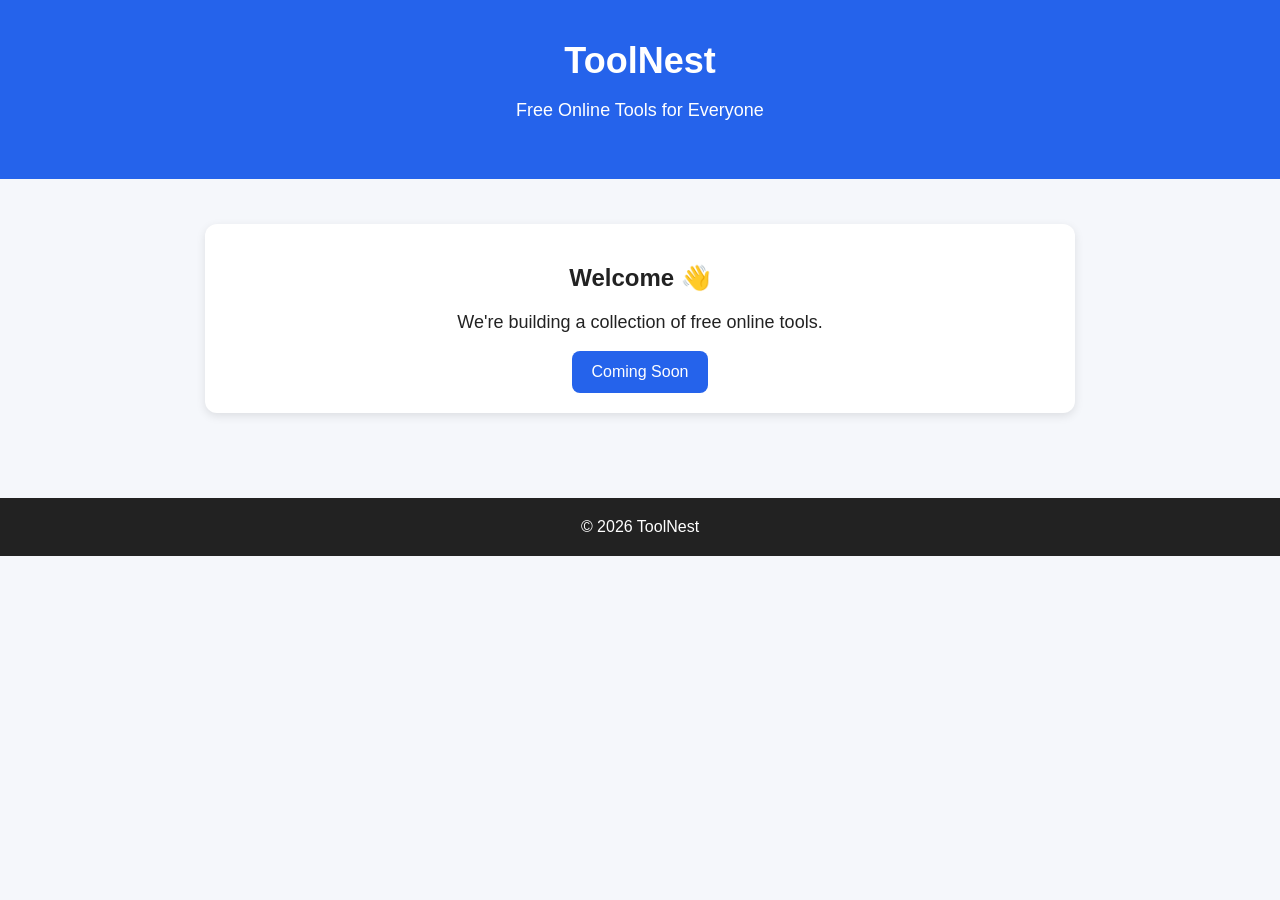
==== index.html @ 4dea8251 "Create index.html" ====
<!DOCTYPE html>
<html lang="en">
<head>
<meta charset="UTF-8">
<meta name="viewport" content="width=device-width, initial-scale=1.0">
<title>ToolNest - Free Online Tools</title>

<style>
body{
font-family:Arial,sans-serif;
margin:0;
background:#f5f7fb;
color:#222;
text-align:center;
}

header{
background:#2563eb;
color:white;
padding:40px 20px;
}

h1{
margin:0;
font-size:36px;
}

p{
font-size:18px;
}

.container{
max-width:900px;
margin:auto;
padding:30px;
}

.card{
background:white;
padding:20px;
margin:15px;
border-radius:12px;
box-shadow:0 3px 10px rgba(0,0,0,.1);
}

button{
background:#2563eb;
color:white;
border:none;
padding:12px 20px;
border-radius:8px;
font-size:16px;
cursor:pointer;
}

footer{
margin-top:40px;
padding:20px;
background:#222;
color:white;
}
</style>

</head>

<body>

<header>
<h1>ToolNest</h1>
<p>Free Online Tools for Everyone</p>
</header>

<div class="container">

<div class="card">
<h2>Welcome 👋</h2>
<p>We're building a collection of free online tools.</p>
<button>Coming Soon</button>
</div>

</div>

<footer>
© 2026 ToolNest
</footer>

</body>
</html>
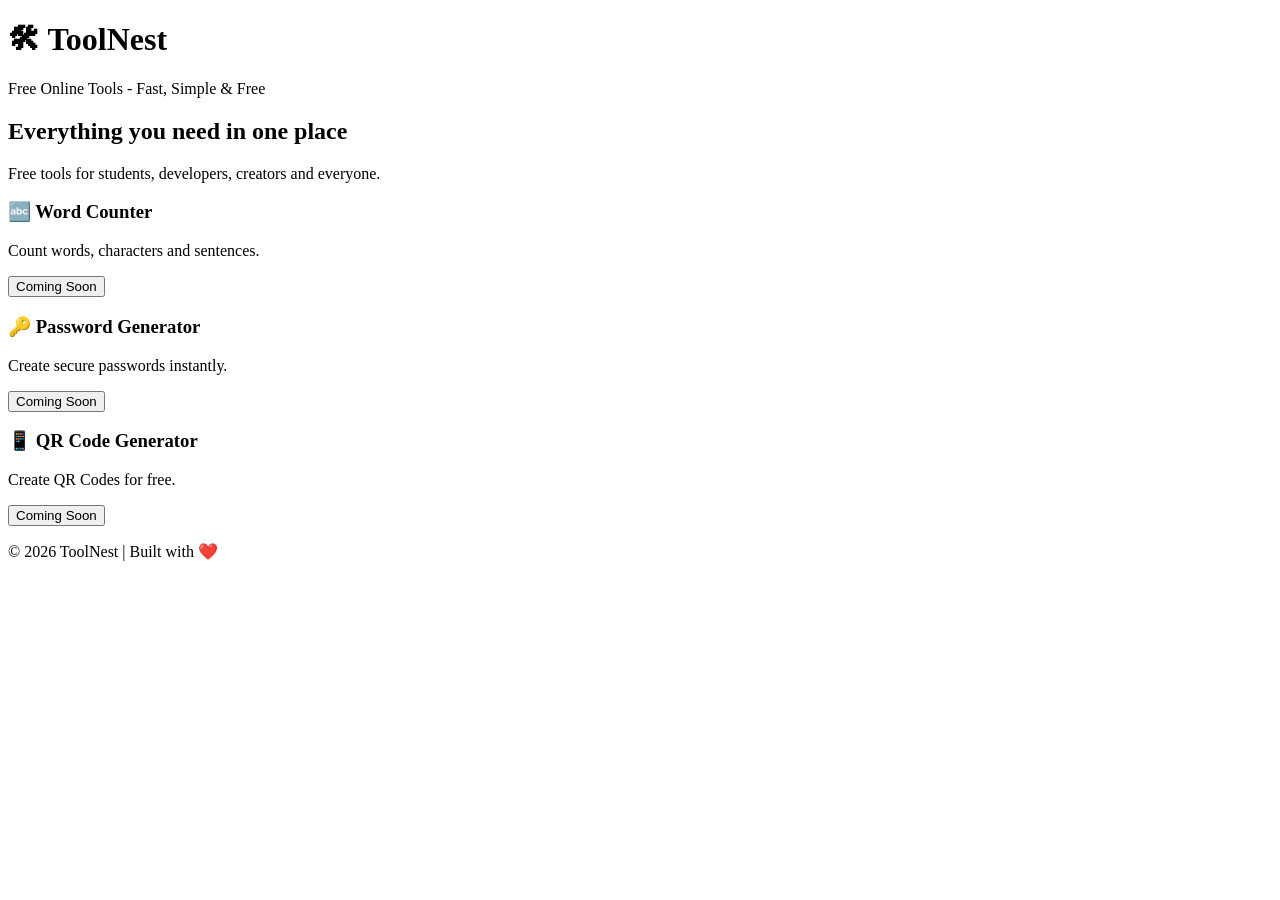
==== commit 0a8d20de: "Update index.html" ====
--- a/index.html
+++ b/index.html
@@ -1,87 +1,49 @@
 <!DOCTYPE html>
 <html lang="en">
 <head>
-<meta charset="UTF-8">
-<meta name="viewport" content="width=device-width, initial-scale=1.0">
-<title>ToolNest - Free Online Tools</title>
+  <meta charset="UTF-8">
+  <meta name="viewport" content="width=device-width, initial-scale=1.0">
+  <title>ToolNest - Free Online Tools</title>
 
-<style>
-body{
-font-family:Arial,sans-serif;
-margin:0;
-background:#f5f7fb;
-color:#222;
-text-align:center;
-}
-
-header{
-background:#2563eb;
-color:white;
-padding:40px 20px;
-}
-
-h1{
-margin:0;
-font-size:36px;
-}
-
-p{
-font-size:18px;
-}
-
-.container{
-max-width:900px;
-margin:auto;
-padding:30px;
-}
-
-.card{
-background:white;
-padding:20px;
-margin:15px;
-border-radius:12px;
-box-shadow:0 3px 10px rgba(0,0,0,.1);
-}
-
-button{
-background:#2563eb;
-color:white;
-border:none;
-padding:12px 20px;
-border-radius:8px;
-font-size:16px;
-cursor:pointer;
-}
-
-footer{
-margin-top:40px;
-padding:20px;
-background:#222;
-color:white;
-}
-</style>
-
+  <link rel="stylesheet" href="style.css">
 </head>
 
 <body>
 
 <header>
-<h1>ToolNest</h1>
-<p>Free Online Tools for Everyone</p>
+  <h1>🛠 ToolNest</h1>
+  <p>Free Online Tools - Fast, Simple & Free</p>
 </header>
 
-<div class="container">
+<section class="hero">
+  <h2>Everything you need in one place</h2>
+  <p>Free tools for students, developers, creators and everyone.</p>
+</section>
 
-<div class="card">
-<h2>Welcome 👋</h2>
-<p>We're building a collection of free online tools.</p>
-<button>Coming Soon</button>
-</div>
+<section class="tools">
 
-</div>
+  <div class="card">
+      <h3>🔤 Word Counter</h3>
+      <p>Count words, characters and sentences.</p>
+      <button>Coming Soon</button>
+  </div>
+
+  <div class="card">
+      <h3>🔑 Password Generator</h3>
+      <p>Create secure passwords instantly.</p>
+      <button>Coming Soon</button>
+  </div>
+
+  <div class="card">
+      <h3>📱 QR Code Generator</h3>
+      <p>Create QR Codes for free.</p>
+      <button>Coming Soon</button>
+  </div>
+
+</section>
 
 <footer>
-© 2026 ToolNest
+<p>© 2026 ToolNest | Built with ❤️</p>
 </footer>
 
 </body>
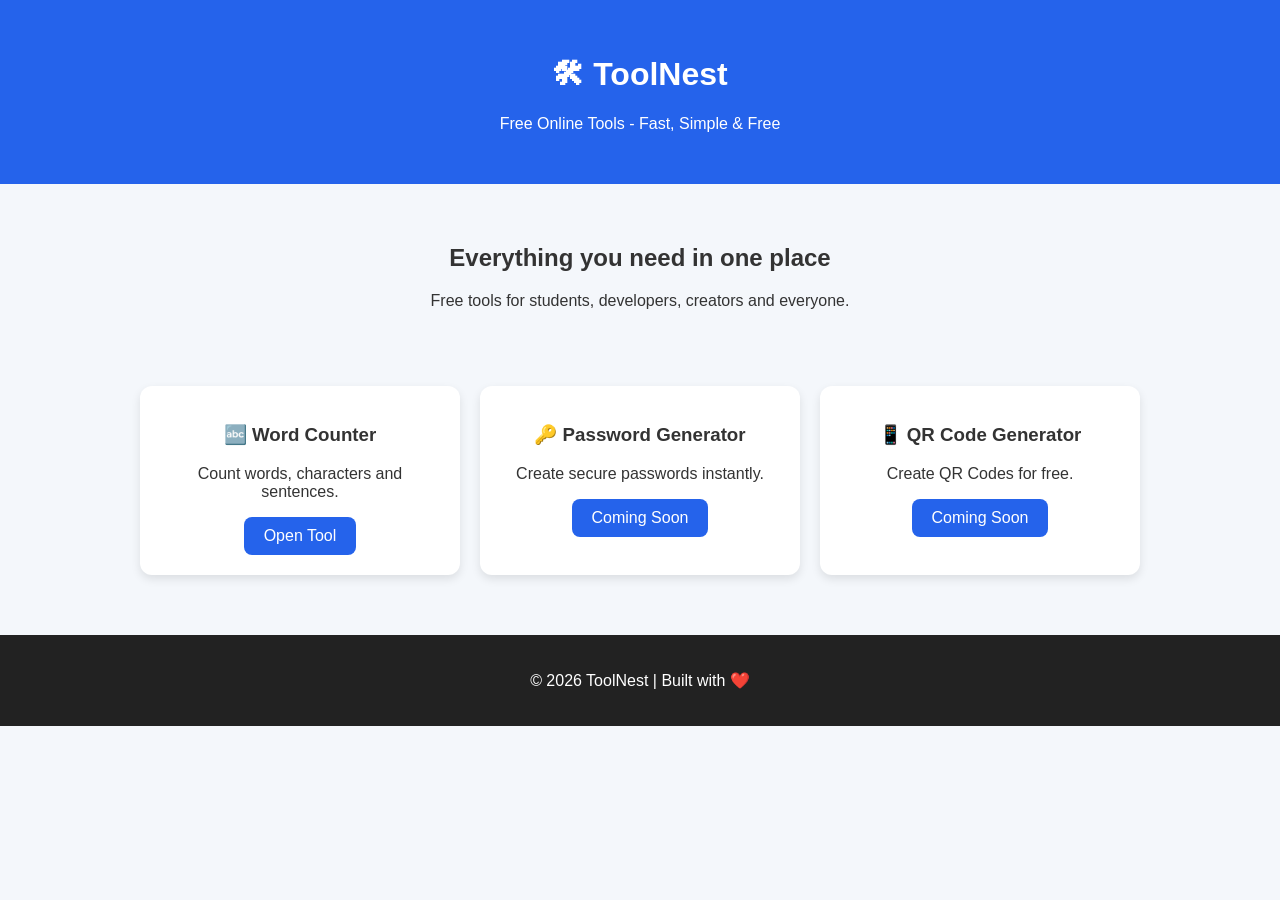
==== commit 8b42cd3f: "Update index.html" ====
--- a/index.html
+++ b/index.html
@@ -25,7 +25,9 @@
   <div class="card">
       <h3>🔤 Word Counter</h3>
       <p>Count words, characters and sentences.</p>
-      <button>Coming Soon</button>
+      <a href="tools/word-counter.html">
+  <button>Open Tool</button>
+</a>
   </div>
 
   <div class="card">
--- a/style.css
+++ b/style.css
@@ -0,0 +1,57 @@
+body{
+    margin:0;
+    font-family:Arial,sans-serif;
+    background:#f4f7fb;
+    color:#333;
+}
+
+header{
+    background:#2563eb;
+    color:white;
+    text-align:center;
+    padding:35px 20px;
+}
+
+.hero{
+    text-align:center;
+    padding:40px 20px;
+}
+
+.tools{
+    display:grid;
+    grid-template-columns:repeat(auto-fit,minmax(250px,1fr));
+    gap:20px;
+    padding:20px;
+    max-width:1000px;
+    margin:auto;
+}
+
+.card{
+    background:white;
+    padding:20px;
+    border-radius:12px;
+    box-shadow:0 4px 10px rgba(0,0,0,.1);
+    text-align:center;
+}
+
+button{
+    background:#2563eb;
+    color:white;
+    border:none;
+    padding:10px 20px;
+    border-radius:8px;
+    cursor:pointer;
+    font-size:16px;
+}
+
+button:hover{
+    background:#1d4ed8;
+}
+
+footer{
+    margin-top:40px;
+    background:#222;
+    color:white;
+    text-align:center;
+    padding:20px;
+}
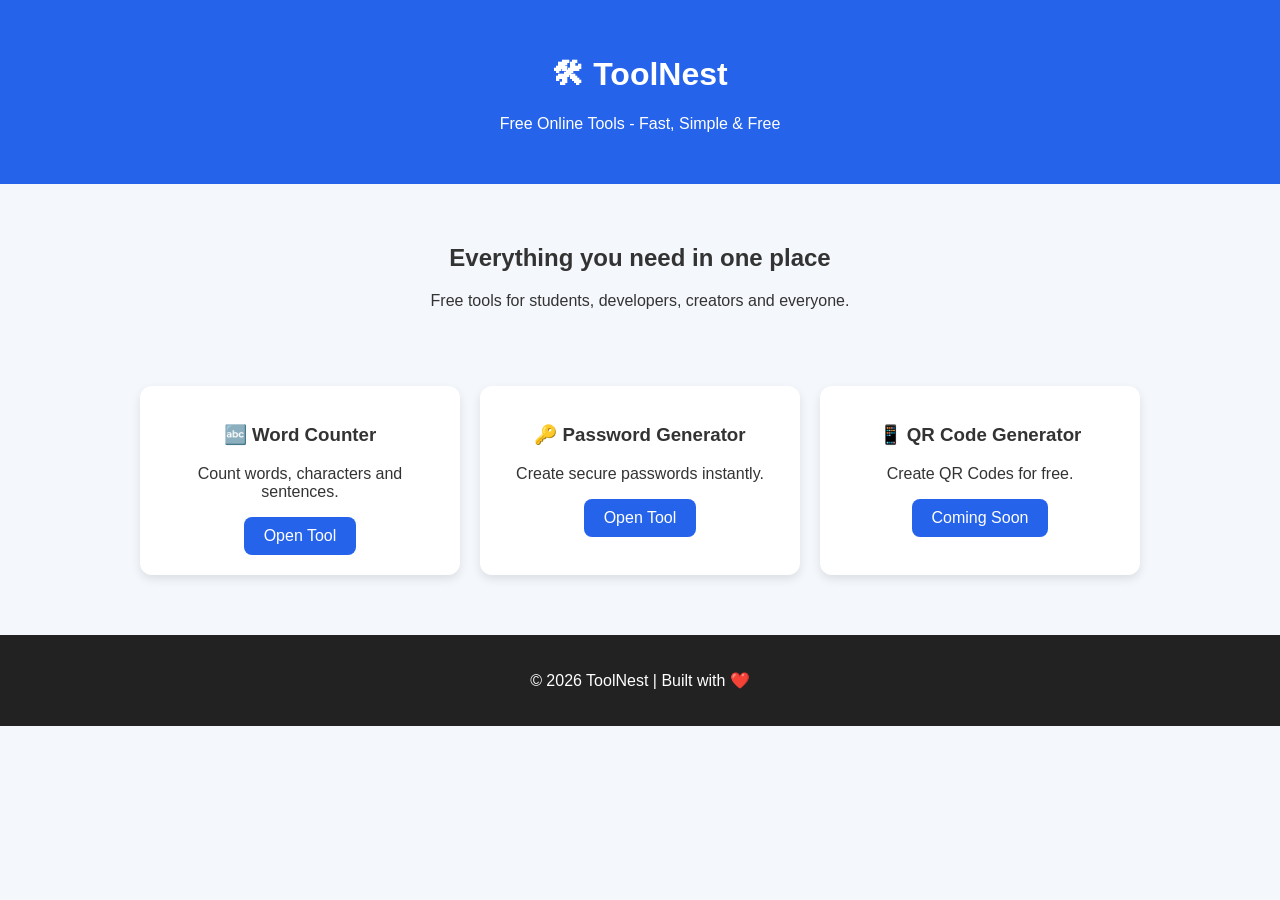
==== commit e883746c: "Update index.html" ====
--- a/index.html
+++ b/index.html
@@ -33,7 +33,9 @@
   <div class="card">
       <h3>🔑 Password Generator</h3>
       <p>Create secure passwords instantly.</p>
-      <button>Coming Soon</button>
+      <a href="tools/password-generator.html">
+    <button>Open Tool</button>
+</a>
   </div>
 
   <div class="card">
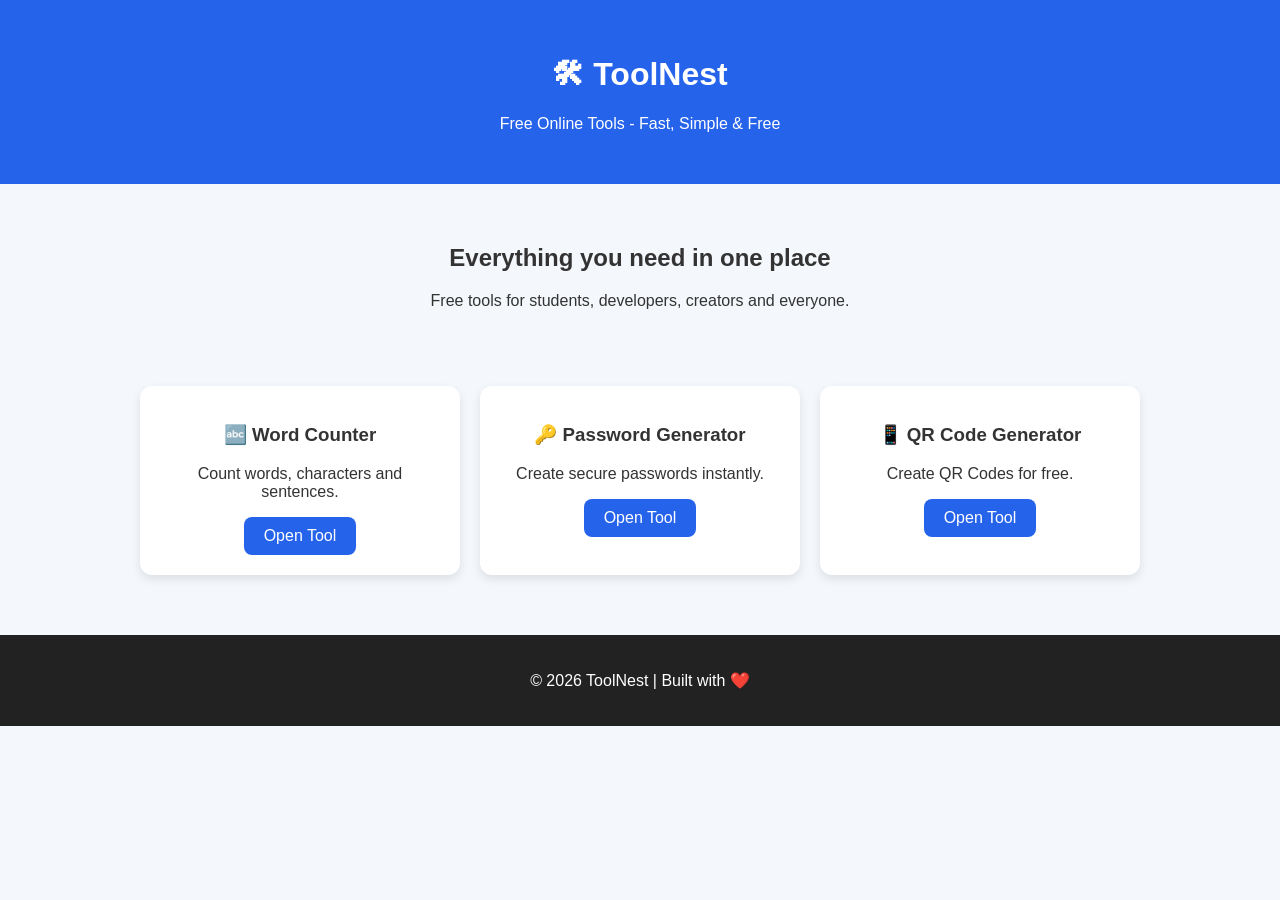
==== commit 897a8cb3: "Update index.html" ====
--- a/index.html
+++ b/index.html
@@ -41,7 +41,9 @@
   <div class="card">
       <h3>📱 QR Code Generator</h3>
       <p>Create QR Codes for free.</p>
-      <button>Coming Soon</button>
+      <a href="tools/qr-generator.html">
+<button>Open Tool</button>
+      </a>
   </div>
 
 </section>
